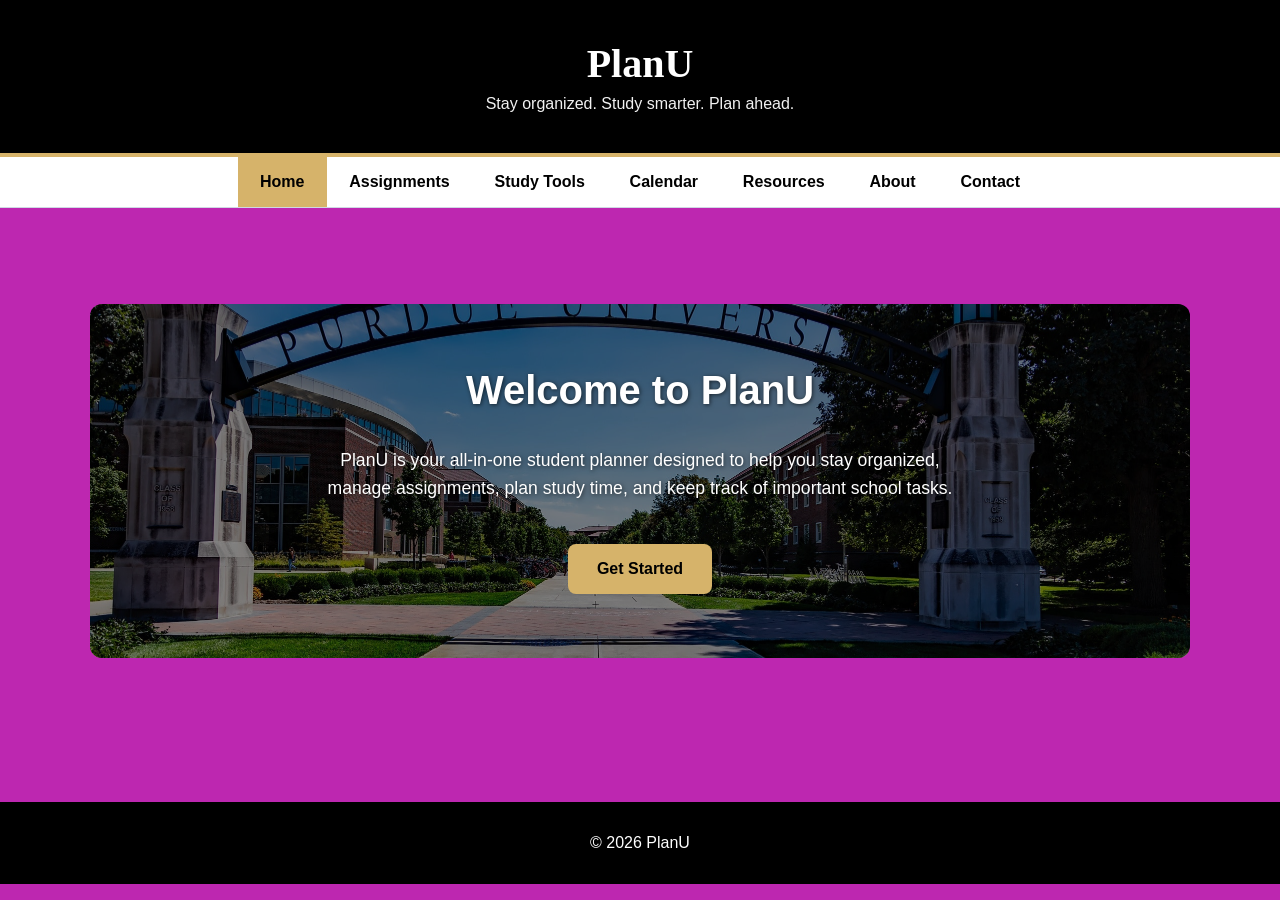
==== index.html @ 4df619ee "Add files via upload" ====
<!DOCTYPE html>
<html lang="en">
<head>
    <title>PlanU</title>
    <meta charset="utf-8">
    <meta name="viewport" content="width=device-width, initial-scale=1.0">
    <link href="styles.css" rel="stylesheet">
</head>
<body>

<div id="wrapper">

    <header>
        <h1>PlanU</h1>
        <p>Stay organized. Study smarter. Plan ahead.</p>
    </header>

    <nav>
        <ul>
            <li><a href="index.html" class="active">Home</a></li>
            <li><a href="assignments.html">Assignments</a></li>
            <li><a href="studytools.html">Study Tools</a></li>
            <li><a href="calendar.html">Calendar</a></li>
            <li><a href="resources.html">Resources</a></li>
            <li><a href="about.html">About</a></li>
            <li><a href="contact.html">Contact</a></li>
        </ul>
    </nav>

    <main>

        <section class="hero">
            <h2>Welcome to PlanU</h2>
            <p>
                PlanU is your all-in-one student planner designed to help you stay organized,
                manage assignments, plan study time, and keep track of important school tasks.
            </p>

            <a href="assignments.html" class="cta-button">Get Started</a>
        </section>

    </main>

    <footer>
        <p>&copy; 2026 PlanU</p>
    </footer>

</div>

</body>
</html>
---- styles.css ----
* {
    box-sizing: border-box;
}

body {
    margin: 0;
    font-family: Arial, Helvetica, sans-serif;
    background-color: #bd27b0;
    color: #f7f0f0;
}

#wrapper {
    min-height: 100vh;
}

/* HEADER */
header {
    background-color: #000000;
    color: #ffffff;
    text-align: center;
    padding: 2.5em 1em 1.5em 1em;
    border-bottom: 4px solid #d6b36a;
}

header h1 {
    margin: 0;
    font-size: 2.5em;
    font-family: Georgia, "Times New Roman", serif;
}

header p {
    margin-top: 0.5em;
    font-size: 1em;
    color: #f1f1f1;
}

/* NAV */
nav {
    background-color: #ffffff;
    border-bottom: 1px solid #cfd8e3;
}

nav ul {
    list-style-type: none;
    margin: 0;
    padding: 0;
    display: flex;
    justify-content: center;
    flex-wrap: wrap;
}

nav a {
    display: block;
    padding: 1em 1.4em;
    text-decoration: none;
    color: #000000;
    font-weight: bold;
}

nav a:hover {
    background-color: #f3f3f3;
    color: #000000;
}

.active {
    background-color: #d6b36a;
    color: #000000;
}

/* MAIN */
main {
    padding: 3em 1.5em;
}

/* HERO */
.hero {
    max-width: 1100px;
    margin: 3em auto;
    background-image: url("purdue.jpg"); /* change this if your image has a different name */
    background-size: cover;
    background-position: center;
    padding: 4em 2em;
    border-radius: 12px;
    position: relative;
    text-align: center;
    color: #ffffff;
    overflow: hidden;
}

.hero::before {
    content: "";
    position: absolute;
    top: 0;
    left: 0;
    right: 0;
    bottom: 0;
    background: rgba(0, 0, 0, 0.45);
    border-radius: 12px;
}

.hero h2,
.hero p,
.hero .cta-button {
    position: relative;
    z-index: 1;
}

.hero h2 {
    margin-top: 0;
    font-size: 2.5em;
    color: #ffffff;
    text-shadow: 1px 1px 4px rgba(0, 0, 0, 0.6);
}

.hero p {
    font-size: 1.1em;
    line-height: 1.6;
    color: #ffffff;
    max-width: 650px;
    margin: 1em auto;
    text-shadow: 1px 1px 4px rgba(0, 0, 0, 0.6);
}

/* BUTTON */
.cta-button {
    display: inline-block;
    margin-top: 1.5em;
    padding: 1em 1.8em;
    background-color: #d6b36a;
    color: #000000;
    text-decoration: none;
    font-weight: bold;
    border-radius: 8px;
    position: relative;
    z-index: 1;
}

.cta-button:hover {
    background-color: #c5a25a;
}

/* FOOTER */
footer {
    text-align: center;
    padding: 1em;
    background-color: #000000;
    color: #ffffff;
    margin-top: 3em;
}

@media (max-width: 700px) {
    header h1 {
        font-size: 2em;
    }

    header p {
        font-size: 0.95em;
    }

    nav ul {
        flex-direction: column;
    }

    nav a {
        text-align: center;
        border-top: 1px solid #e3e8ee;
    }

    main {
        padding: 1.25em;
    }

    .hero {
        padding: 2.5em 1.25em;
    }

    .hero h2 {
        font-size: 1.8em;
    }

    .hero p {
        font-size: 1em;
    }
}
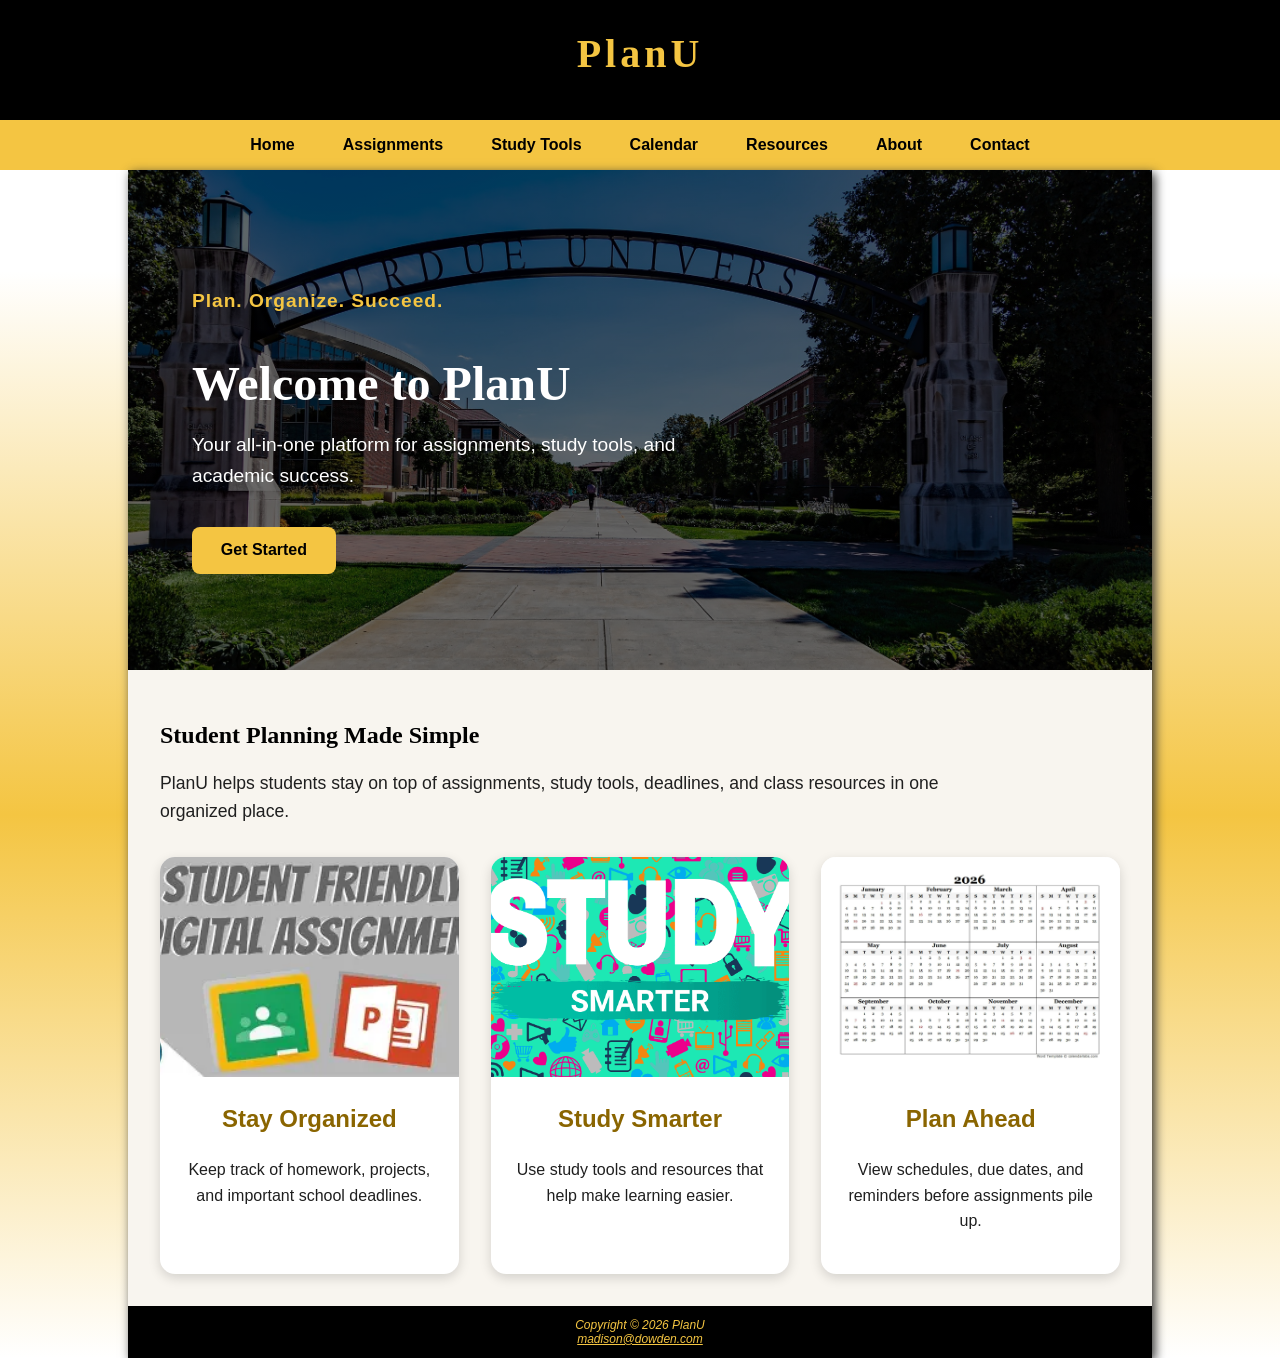
==== commit 72515705: "m" ====
--- a/index.html
+++ b/index.html
@@ -1,51 +1,77 @@
 <!DOCTYPE html>
 <html lang="en">
 <head>
-    <title>PlanU</title>
-    <meta charset="utf-8">
-    <meta name="viewport" content="width=device-width, initial-scale=1.0">
-    <link href="styles.css" rel="stylesheet">
+<title>PlanU :: Home</title>
+<meta charset="utf-8">
+<meta name="description" content="PlanU helps students organize assignments, study tools, calendars, and academic resources in one place.">
+<meta name="viewport" content="width=device-width, initial-scale=1.0">
+<link href="styles.css" rel="stylesheet">
 </head>
+
 <body>
+
+<header>
+<h1><a href="index.html">PlanU</a></h1>
+</header>
+
+<nav>
+<ul>
+<li><a href="index.html">Home</a></li>
+<li><a href="assignments.html">Assignments</a></li>
+<li><a href="study.html">Study Tools</a></li>
+<li><a href="calendar.html">Calendar</a></li>
+<li><a href="resources.html">Resources</a></li>
+<li><a href="about.html">About</a></li>
+<li><a href="contact.html">Contact</a></li>
+</ul>
+</nav>
 
 <div id="wrapper">
 
-    <header>
-        <h1>PlanU</h1>
-        <p>Stay organized. Study smarter. Plan ahead.</p>
-    </header>
+<div id="homehero">
+<div class="hero-text">
+<p class="tagline">Plan. Organize. Succeed.</p>
+<h2>Welcome to PlanU</h2>
+<p>Your all-in-one platform for assignments, study tools, and academic success.</p>
+<a href="assignments.html" class="hero-button">Get Started</a>
+</div>
+</div>
 
-    <nav>
-        <ul>
-            <li><a href="index.html" class="active">Home</a></li>
-            <li><a href="assignments.html">Assignments</a></li>
-            <li><a href="studytools.html">Study Tools</a></li>
-            <li><a href="calendar.html">Calendar</a></li>
-            <li><a href="resources.html">Resources</a></li>
-            <li><a href="about.html">About</a></li>
-            <li><a href="contact.html">Contact</a></li>
-        </ul>
-    </nav>
+<main>
+<h2>Student Planning Made Simple</h2>
 
-    <main>
+<p class="intro-text">
+PlanU helps students stay on top of assignments, study tools, deadlines, and class resources in one organized place.
+</p>
 
-        <section class="hero">
-            <h2>Welcome to PlanU</h2>
-            <p>
-                PlanU is your all-in-one student planner designed to help you stay organized,
-                manage assignments, plan study time, and keep track of important school tasks.
-            </p>
+<section class="feature-section">
 
-            <a href="assignments.html" class="cta-button">Get Started</a>
-        </section>
+<div class="feature-card">
+<img src="assignments.jpg" alt="Student writing assignments in a planner">
+<h3>Stay Organized</h3>
+<p>Keep track of homework, projects, and important school deadlines.</p>
+</div>
 
-    </main>
+<div class="feature-card">
+<img src="study.jpg" alt="Student studying with a laptop and notes">
+<h3>Study Smarter</h3>
+<p>Use study tools and resources that help make learning easier.</p>
+</div>
 
-    <footer>
-        <p>&copy; 2026 PlanU</p>
-    </footer>
+<div class="feature-card">
+<img src="calendar.jpg" alt="Calendar with planned deadlines">
+<h3>Plan Ahead</h3>
+<p>View schedules, due dates, and reminders before assignments pile up.</p>
+</div>
+
+</section>
+</main>
+
+<footer>
+Copyright © 2026 PlanU<br>
+<a href="mailto:madison@dowden.com">madison@dowden.com</a>
+</footer>
 
 </div>
-
 </body>
 </html>
--- a/styles.css
+++ b/styles.css
@@ -1,184 +1,357 @@
 * {
-    box-sizing: border-box;
+  box-sizing: border-box;
 }
 
 body {
-    margin: 0;
-    font-family: Arial, Helvetica, sans-serif;
-    background-color: #bd27b0;
-    color: #f7f0f0;
+  margin: 0;
+  background-color: #f5f1e8;
+  color: #1f1f1f;
+  font-family: Arial, Helvetica, sans-serif;
+}
+
+header a {
+  color: #f4c542;
+  text-decoration: none;
+}
+
+h1 {
+  margin: 0;
+  font-family: Georgia, "Times New Roman", serif;
+  letter-spacing: 0.1em;
+  font-size: 2.5em;
+}
+
+nav {
+  background-color: #f4c542;
+  font-weight: bold;
+}
+
+nav ul {
+  list-style-type: none;
+  margin: 0;
+  padding: 0;
+}
+
+nav li {
+  border-bottom: 1px solid #000000;
+}
+
+nav a {
+  display: block;
+  color: #000000;
+  text-align: center;
+  padding: 1em;
+  text-decoration: none;
+}
+
+nav a:hover {
+  background-color: #000000;
+  color: #f4c542;
 }
 
 #wrapper {
-    min-height: 100vh;
-}
-
-/* HEADER */
+  background-color: #f8f5ef;
+}
+
 header {
-    background-color: #000000;
-    color: #ffffff;
-    text-align: center;
-    padding: 2.5em 1em 1.5em 1em;
-    border-bottom: 4px solid #d6b36a;
-}
-
-header h1 {
-    margin: 0;
-    font-size: 2.5em;
-    font-family: Georgia, "Times New Roman", serif;
-}
-
-header p {
-    margin-top: 0.5em;
-    font-size: 1em;
-    color: #f1f1f1;
-}
-
-/* NAV */
-nav {
-    background-color: #ffffff;
-    border-bottom: 1px solid #cfd8e3;
-}
-
-nav ul {
-    list-style-type: none;
-    margin: 0;
-    padding: 0;
+  background-color: #000000;
+  color: #f4c542;
+  height: 120px;
+  text-align: center;
+  padding-top: 30px;
+}
+
+#homehero,
+#assignhero,
+#studyhero,
+#calendarhero,
+#resourceshero,
+#abouthero,
+#contacthero {
+  height: 500px;
+  background-image:
+    linear-gradient(rgba(0,0,0,0.55), rgba(0,0,0,0.55)),
+    url(purdue.jpg);
+  background-size: cover;
+  background-position: center;
+  background-repeat: no-repeat;
+
+  display: flex;
+  align-items: center;
+  padding-left: 4em;
+}
+
+.hero-text {
+  color: #ffffff;
+  max-width: 500px;
+}
+
+.hero-text h2 {
+  color: #ffffff;
+  font-size: 3em;
+  margin-bottom: 0.3em;
+}
+
+.tagline {
+  color: #f4c542;
+  font-weight: bold;
+  font-size: 1.2em;
+  letter-spacing: 0.05em;
+}
+
+.hero-text p {
+  font-size: 1.2em;
+  line-height: 1.6;
+}
+
+.hero-button {
+  display: inline-block;
+  margin-top: 1em;
+  background-color: #f4c542;
+  color: #000000;
+  padding: 0.9em 1.8em;
+  text-decoration: none;
+  font-weight: bold;
+  border-radius: 8px;
+  transition: 0.3s;
+}
+
+.hero-button:hover {
+  background-color: #ffffff;
+  transform: scale(1.05);
+}
+.intro-text {
+  font-size: 1.1em;
+  line-height: 1.6;
+  max-width: 850px;
+}
+
+.feature-section {
+  display: grid;
+  grid-template-columns: repeat(auto-fit, minmax(250px, 1fr));
+  gap: 2em;
+  margin-top: 2em;
+}
+
+.feature-card {
+  background-color: #ffffff;
+  border-radius: 15px;
+  overflow: hidden;
+  box-shadow: 0 4px 12px rgba(0,0,0,0.15);
+  transition: transform 0.3s;
+  text-align: center;
+}
+
+.feature-card:hover {
+  transform: translateY(-8px);
+}
+
+.feature-card img {
+  width: 100%;
+  height: 220px;
+  object-fit: cover;
+}
+
+.feature-card h3 {
+  margin-top: 1em;
+  font-size: 1.5em;
+}
+
+.feature-card p {
+  padding: 0 1em 1.5em;
+  line-height: 1.6;
+}
+
+main {
+  padding: 2em;
+}
+main {
+  padding: 1em;
+}
+
+h2 {
+  color: #000000;
+  font-family: Georgia, "Times New Roman", serif;
+}
+
+h3 {
+  color: #8a6500;
+}
+
+#flow {
+  display: block;
+}
+
+.planner-box {
+  margin-top: 2em;
+  padding: 1em;
+  background-color: #fff8dc;
+  border: 2px solid #f4c542;
+  border-radius: 10px;
+}
+
+select {
+  padding: 0.5em;
+  width: 100%;
+  max-width: 300px;
+}
+
+#assignmentOutput {
+  margin-top: 1em;
+  font-weight: bold;
+}
+
+table {
+  border: 1px solid #f4c542;
+  width: 90%;
+  border-collapse: collapse;
+  margin: 1em auto;
+}
+
+td,
+th {
+  border: 1px solid #f4c542;
+  padding: 0.5em;
+}
+
+th {
+  background-color: #000000;
+  color: #f4c542;
+}
+
+form {
+  max-width: 400px;
+}
+
+label {
+  display: block;
+  margin-top: 1em;
+}
+
+input,
+textarea {
+  display: block;
+  width: 100%;
+  padding: 0.5em;
+}
+
+input[type="submit"] {
+  margin-top: 1em;
+  background-color: #000000;
+  color: #f4c542;
+  border: none;
+  font-weight: bold;
+  cursor: pointer;
+}
+
+footer {
+  background-color: #000000;
+  color: #f4c542;
+  font-size: 0.75em;
+  font-style: italic;
+  text-align: center;
+  padding: 1em;
+}
+
+footer a {
+  color: #f4c542;
+}
+
+@media (min-width: 600px) {
+  nav ul {
     display: flex;
+    flex-direction: row;
     justify-content: center;
-    flex-wrap: wrap;
-}
-
-nav a {
-    display: block;
-    padding: 1em 1.4em;
-    text-decoration: none;
-    color: #000000;
-    font-weight: bold;
-}
-
-nav a:hover {
-    background-color: #f3f3f3;
-    color: #000000;
-}
-
-.active {
-    background-color: #d6b36a;
-    color: #000000;
-}
-
-/* MAIN */
-main {
-    padding: 3em 1.5em;
-}
-
-/* HERO */
-.hero {
-    max-width: 1100px;
-    margin: 3em auto;
-    background-image: url("purdue.jpg"); /* change this if your image has a different name */
-    background-size: cover;
-    background-position: center;
-    padding: 4em 2em;
-    border-radius: 12px;
-    position: relative;
-    text-align: center;
-    color: #ffffff;
-    overflow: hidden;
-}
-
-.hero::before {
-    content: "";
-    position: absolute;
-    top: 0;
-    left: 0;
-    right: 0;
-    bottom: 0;
-    background: rgba(0, 0, 0, 0.45);
-    border-radius: 12px;
-}
-
-.hero h2,
-.hero p,
-.hero .cta-button {
-    position: relative;
-    z-index: 1;
-}
-
-.hero h2 {
-    margin-top: 0;
-    font-size: 2.5em;
-    color: #ffffff;
-    text-shadow: 1px 1px 4px rgba(0, 0, 0, 0.6);
-}
-
-.hero p {
-    font-size: 1.1em;
-    line-height: 1.6;
-    color: #ffffff;
-    max-width: 650px;
-    margin: 1em auto;
-    text-shadow: 1px 1px 4px rgba(0, 0, 0, 0.6);
-}
-
-/* BUTTON */
-.cta-button {
-    display: inline-block;
-    margin-top: 1.5em;
-    padding: 1em 1.8em;
-    background-color: #d6b36a;
-    color: #000000;
-    text-decoration: none;
-    font-weight: bold;
-    border-radius: 8px;
-    position: relative;
-    z-index: 1;
-}
-
-.cta-button:hover {
-    background-color: #c5a25a;
-}
-
-/* FOOTER */
-footer {
-    text-align: center;
-    padding: 1em;
-    background-color: #000000;
-    color: #ffffff;
-    margin-top: 3em;
-}
-
-@media (max-width: 700px) {
-    header h1 {
-        font-size: 2em;
-    }
-
-    header p {
-        font-size: 0.95em;
-    }
-
-    nav ul {
-        flex-direction: column;
-    }
-
-    nav a {
-        text-align: center;
-        border-top: 1px solid #e3e8ee;
-    }
-
-    main {
-        padding: 1.25em;
-    }
-
-    .hero {
-        padding: 2.5em 1.25em;
-    }
-
-    .hero h2 {
-        font-size: 1.8em;
-    }
-
-    .hero p {
-        font-size: 1em;
-    }
+  }
+
+  nav li {
+    border-bottom: none;
+  }
+
+  nav a {
+    padding: 1em 1.5em;
+  }
+
+  #flow {
+    display: flex;
+    gap: 1em;
+  }
+
+  #flow section {
+    flex: 1;
+  }
+}
+
+@media (min-width: 1024px) {
+  body {
+    background-image: linear-gradient(to bottom, #ffffff 20%, #f4c542 60%, #ffffff 100%);
+  }
+
+  #wrapper {
+    width: 80%;
+    margin: auto;
+    box-shadow: 3px 3px 10px #333333;
+  }
+
+  main {
+    padding: 2em;
+  }
+.planner-box {
+  background-color: #fff7d6;
+  border: 2px solid #f4c542;
+  border-radius: 8px;
+  padding: 25px;
+  margin-top: 30px;
+}
+
+.assignment-layout {
+  display: flex;
+  gap: 30px;
+  align-items: flex-start;
+  flex-wrap: wrap;
+}
+
+.assignment-form {
+  flex: 1;
+  min-width: 300px;
+}
+
+.assignment-preview {
+  flex: 1;
+  min-width: 300px;
+}
+
+.assignment-form form {
+  display: flex;
+  flex-direction: column;
+  gap: 10px;
+}
+
+.assignment-form input,
+.assignment-form select {
+  padding: 10px;
+  font-size: 1em;
+  border: 1px solid #999999;
+  border-radius: 5px;
+}
+
+.assignment-form input[type="button"] {
+  background-color: #000000;
+  color: #f4c542;
+  font-weight: bold;
+  cursor: pointer;
+  border: none;
+  margin-top: 10px;
+}
+
+.assignment-form input[type="button"]:hover {
+  background-color: #333333;
+}
+
+#assignmentOutput {
+  padding: 20px;
+  background-color: #ffffff;
+  border-left: 5px solid #f4c542;
+  min-height: 250px;
+}
 }
